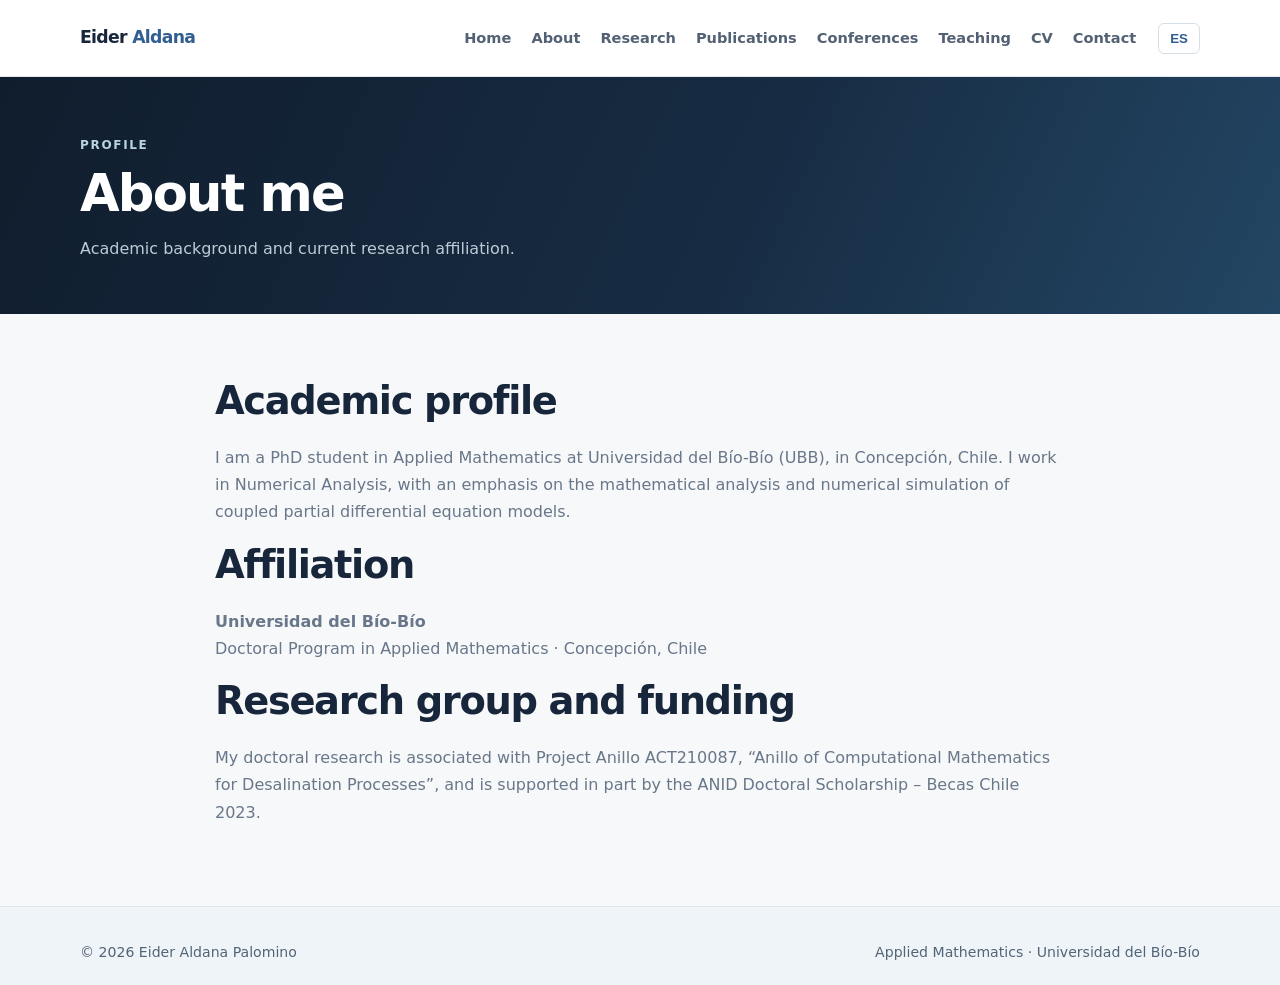
==== about.html @ 588ac763 "Publish academic personal website" ====
<!doctype html>
<html lang="en">
<head>
  <meta charset="utf-8">
  <meta name="viewport" content="width=device-width, initial-scale=1">
  <meta name="description" content="Academic website of Eider Aldana Palomino, PhD student in Applied Mathematics.">
  <title>About | Eider Aldana</title>
  <link rel="stylesheet" href="styles.css">
</head>
<body data-en-title="About | Eider Aldana" data-es-title="Perfil | Eider Aldana">

<header class="site-header">
  <div class="container header-inner">
    <a class="brand" href="index.html">Eider <span>Aldana</span></a>
    <button class="menu-toggle" aria-label="Open navigation">Menu</button>
    <div class="nav-wrap">
      <nav aria-label="Main navigation">
        <a href="index.html" data-en="Home" data-es="Inicio">Home</a>
        <a href="about.html" data-en="About" data-es="Perfil">About</a>
        <a href="research.html" data-en="Research" data-es="Investigación">Research</a>
        <a href="publications.html" data-en="Publications" data-es="Publicaciones">Publications</a>
        <a href="conferences.html" data-en="Conferences" data-es="Congresos">Conferences</a>
        <a href="teaching.html" data-en="Teaching" data-es="Docencia">Teaching</a>
        <a href="cv.html" data-en="CV" data-es="CV">CV</a>
        <a href="contact.html" data-en="Contact" data-es="Contacto">Contact</a>
      </nav>
      <button class="lang-switch" data-lang-label aria-label="Change language">ES</button>
    </div>
  </div>
</header>

<main>
  <section class="page-hero">
    <div class="container">
      <div class="eyebrow" data-en="Profile" data-es="Perfil">Profile</div>
      <h1 data-en="About me" data-es="Sobre mí">About me</h1>
      <p data-en="Academic background and current research affiliation." data-es="Formación académica y afiliación de investigación.">Academic background and current research affiliation.</p>
    </div>
  </section>
<section class="section"><div class="container content-narrow prose">
<h2 data-en="Academic profile" data-es="Perfil académico">Academic profile</h2>
<p data-en="I am a PhD student in Applied Mathematics at Universidad del Bío-Bío (UBB), in Concepción, Chile. I work in Numerical Analysis, with an emphasis on the mathematical analysis and numerical simulation of coupled partial differential equation models." data-es="Soy estudiante del Doctorado en Matemática Aplicada de la Universidad del Bío-Bío (UBB), en Concepción, Chile. Trabajo en Análisis Numérico, con énfasis en el análisis matemático y la simulación numérica de modelos acoplados de ecuaciones diferenciales parciales.">I am a PhD student in Applied Mathematics at Universidad del Bío-Bío (UBB), in Concepción, Chile. I work in Numerical Analysis, with an emphasis on the mathematical analysis and numerical simulation of coupled partial differential equation models.</p>
<h2 data-en="Affiliation" data-es="Afiliación">Affiliation</h2>
<p><strong>Universidad del Bío-Bío</strong><br><span data-en="Doctoral Program in Applied Mathematics · Concepción, Chile" data-es="Programa de Doctorado en Matemática Aplicada · Concepción, Chile">Doctoral Program in Applied Mathematics · Concepción, Chile</span></p>
<h2 data-en="Research group and funding" data-es="Grupo de investigación y financiamiento">Research group and funding</h2>
<p data-en="My doctoral research is associated with Project Anillo ACT210087, “Anillo of Computational Mathematics for Desalination Processes”, and is supported in part by the ANID Doctoral Scholarship – Becas Chile 2023." data-es="Mi investigación doctoral está asociada al Proyecto Anillo ACT210087, “Anillo of Computational Mathematics for Desalination Processes”, y cuenta con el apoyo parcial de la Beca de Doctorado ANID – Becas Chile 2023.">My doctoral research is associated with Project Anillo ACT210087, “Anillo of Computational Mathematics for Desalination Processes”, and is supported in part by the ANID Doctoral Scholarship – Becas Chile 2023.</p>
</div></section>
</main>

<footer class="site-footer">
  <div class="container footer-inner">
    <span>© <span id="year">2026</span> Eider Aldana Palomino</span>
    <span data-en="Applied Mathematics · Universidad del Bío-Bío" data-es="Matemática Aplicada · Universidad del Bío-Bío">Applied Mathematics · Universidad del Bío-Bío</span>
  </div>
</footer>
<script src="script.js"></script>

</body>
</html>
---- styles.css ----
:root {
  --ink: #17263a;
  --muted: #64748b;
  --paper: #f7f8fa;
  --white: #fff;
  --line: #e4e9ef;
  --blue: #315f91;
  --blue-dark: #203f62;
  --cyan: #9ec8d6;
  --navy: #14263a;
  --navy-deep: #0e1b2a;
  --max: 1120px;
}
* { box-sizing: border-box; }
html { scroll-behavior: smooth; }
body { margin: 0; color: var(--ink); background: var(--paper); font: 16px/1.7 Inter, ui-sans-serif, system-ui, -apple-system, BlinkMacSystemFont, "Segoe UI", sans-serif; }
a { color: var(--blue); text-decoration: none; }
a:hover { color: var(--cyan); }
.container { width: min(var(--max), calc(100% - 44px)); margin: 0 auto; }
.site-header { position: sticky; top: 0; z-index: 20; background: rgba(255,255,255,.96); border-bottom: 1px solid var(--line); backdrop-filter: blur(12px); }
.header-inner { min-height: 76px; display: flex; align-items: center; justify-content: space-between; gap: 24px; }
.brand { color: var(--ink); font-weight: 800; letter-spacing: -.04em; font-size: 1.08rem; white-space: nowrap; }
.brand span { color: var(--blue); }
.nav-wrap { display: flex; align-items: center; gap: 22px; }
nav { display: flex; align-items: center; gap: 20px; }
nav a { color: #536174; font-size: .91rem; font-weight: 600; }
nav a:hover, nav a[aria-current="page"] { color: var(--blue); }
nav a[aria-current="page"] { box-shadow: inset 0 -2px var(--cyan); padding-bottom: 7px; }
.lang-switch { border: 1px solid #d6dee7; background: white; color: var(--blue); border-radius: 6px; padding: 7px 11px; font-weight: 700; cursor: pointer; }
.menu-toggle { display: none; border: 1px solid var(--line); background: white; border-radius: 8px; padding: 8px 10px; color: var(--ink); }
.hero { background: linear-gradient(115deg,#101d2d 0%,#172c43 58%,#234664 100%); color: white; padding: 76px 0 82px; position: relative; overflow: hidden; }
.hero:after { content: ""; position: absolute; width: 580px; height: 580px; border: 1px solid rgba(185,218,230,.12); border-radius: 50%; right: -170px; top: -230px; box-shadow: 0 0 0 55px rgba(185,218,230,.025),0 0 0 110px rgba(185,218,230,.02); }
.hero-grid { display: grid; grid-template-columns: 1.25fr .75fr; gap: 72px; align-items: center; position: relative; z-index: 1; }
.eyebrow { color: #b8d4df; font-weight: 800; text-transform: uppercase; letter-spacing: .14em; font-size: .75rem; }
h1,h2,h3 { line-height: 1.2; letter-spacing: -.035em; }
h1 { font-size: clamp(2.6rem, 5vw, 4.4rem); margin: 14px 0 18px; }
.hero h1 span { color: var(--cyan); }
h2 { font-size: clamp(1.8rem, 3vw, 2.45rem); margin: 0 0 20px; }
h3 { font-size: 1.16rem; margin: 0 0 8px; }
.lead { color: #bdcbd7; font-size: 1.13rem; max-width: 680px; }
.hero-actions { display: flex; flex-wrap: wrap; gap: 12px; margin-top: 28px; }
.button { display: inline-block; padding: 11px 18px; border-radius: 6px; background: var(--cyan); color: #13263a; font-weight: 750; }
.button:hover { background: #c4e0e8; color: #13263a; }
.button.secondary { background: transparent; color: #edf3f7; border: 1px solid #62758a; }
.button.secondary:hover { background: rgba(255,255,255,.08); }
.portrait-wrap { position: relative; max-width: 340px; justify-self: center; }
.portrait-wrap:before { content: ""; position: absolute; inset: 18px -16px -16px 18px; border: 1px solid rgba(158,200,214,.65); border-radius: 12px; }
.portrait { position: relative; display: block; width: 100%; aspect-ratio: 4/5; object-fit: cover; object-position: 56% 45%; border-radius: 10px; box-shadow: 0 18px 50px #07142166; }
.page-hero { background: linear-gradient(115deg,#101d2d 0%,#172c43 58%,#234664 100%); color: white; padding: 58px 0 52px; }
.page-hero h1 { font-size: clamp(2.25rem, 4vw, 3.3rem); margin: 8px 0 10px; }
.page-hero p { color: #bdcbd7; max-width: 760px; margin: 0; }
.section { padding: 64px 0; }
.section.alt { background: #eef2f6; }
.section-intro { max-width: 760px; color: #718093; margin-top: -8px; }
.cards { display: grid; grid-template-columns: repeat(3, 1fr); gap: 18px; margin-top: 28px; }
.card { border: 1px solid #e2e8ee; border-radius: 9px; padding: 23px; background: white; }
.card p { color: #748397; margin-bottom: 0; }
.tag-list { display: flex; flex-wrap: wrap; gap: 8px; padding: 0; list-style: none; }
.tag-list li { background: #eaf0f5; color: #34516b; border-radius: 4px; padding: 5px 11px; font-size: .84rem; font-weight: 650; }
.content-narrow { max-width: 850px; }
.prose p { color: #687789; }
.prose ul { padding-left: 22px; }
.prose li { margin: 8px 0; }
.item { padding: 22px 0; border-bottom: 1px solid var(--line); }
.item:first-child { padding-top: 0; }
.meta { color: #738194; font-size: .91rem; }
.site-footer { background: var(--navy-deep); padding: 28px 0; color: #8fa0b0; font-size: .88rem; }
.footer-inner { display: flex; justify-content: space-between; gap: 18px; flex-wrap: wrap; }
.inline-links { display: flex; gap: 16px; flex-wrap: wrap; }
.site-footer a { color: #b7c8d3; }
.notice { border-left: 3px solid var(--cyan); padding: 12px 16px; background: #eef4f7; color: #405b70; border-radius: 0 7px 7px 0; }
@media (max-width: 900px) { .nav-wrap { gap: 12px; } nav { gap: 12px; } nav a { font-size: .84rem; } .hero-grid { gap: 38px; } }
@media (max-width: 720px) {
  .header-inner { min-height: 68px; }
  .menu-toggle { display: inline-block; }
  .nav-wrap { display: none; position: absolute; top: 68px; left: 0; right: 0; padding: 18px 22px; background: white; border-bottom: 1px solid var(--line); align-items: flex-start; }
  .nav-wrap.open { display: flex; flex-direction: column; }
  nav { flex-direction: column; align-items: flex-start; width: 100%; gap: 12px; }
  .hero { padding: 52px 0 60px; }
  .hero-grid { grid-template-columns: 1fr; gap: 38px; }
  .portrait-wrap { width: min(76%, 300px); }
  .cards { grid-template-columns: 1fr; }
  .section { padding: 48px 0; }
}


.random-pics { background: #fff; }
.random-pics h2 { color: #245fba; font-family: Georgia, serif; }
.photo-grid { display: grid; grid-template-columns: 1fr 1.35fr 1.35fr; gap: 24px; align-items: start; margin-top: 30px; }
.photo-card { margin: 0; min-width: 0; }
.photo-card img, .photo-card iframe { display: block; width: 100%; height: 300px; object-fit: cover; border: 0; border-radius: 2px; background: #edf1f5; }
.photo-card figcaption { padding: 12px 8px 0; color: #202b38; font-family: Georgia, serif; font-size: 1.05rem; }
.image-credits { margin-top: 24px; color: #8793a1; font-size: .76rem; }
.image-credits a { color: #647b95; text-decoration: underline; }
.site-footer { position: relative; overflow: hidden; background: #050608; color: #dce4ec; padding: 34px 0 22px; }
.footer-pattern { position: absolute; inset: 0; opacity: .75; pointer-events: none; background: repeating-linear-gradient(135deg, transparent 0 38px, rgba(255,255,255,.07) 39px 48px, transparent 49px 88px), linear-gradient(110deg, transparent 48%, #087bd8 48.2% 49%, transparent 49.2% 100%), linear-gradient(70deg, transparent 58%, #e94a22 58.2% 59%, transparent 59.2% 100%), linear-gradient(130deg, transparent 69%, #a43bb9 69.2% 70%, transparent 70.2% 100%), linear-gradient(45deg, transparent 82%, #d82e65 82.2% 83%, transparent 83.2% 100%), linear-gradient(135deg, transparent 91%, #f0d400 91.2% 92%, transparent 92.2% 100%); }
.footer-content { position: relative; z-index: 1; text-align: center; }
.footer-email { margin: 4px 0 22px; font-size: 1.02rem; font-weight: 600; }
.footer-email a { color: white; text-decoration: underline; }
.social-icons { display: flex; justify-content: center; align-items: center; gap: 17px; }
.social-icons a { display: flex; width: 48px; height: 48px; align-items: center; justify-content: center; border-radius: 50%; background: #f8fafc; color: #111827; transition: transform .2s ease; font-weight: 700; }
.social-icons a:hover { transform: translateY(-4px); color: #245fba; }
.social-icons svg { width: 25px; height: 25px; }
.social-icons .researchgate { background: #00c5a4; color: white; font-family: Georgia,serif; font-size: 21px; }
.social-icons .researchgate sup { font-size: 9px; }
.social-icons .orcid { background: #a6ce39; color: white; font-size: 20px; }
.footer-bottom { display: flex; justify-content: space-between; flex-wrap: wrap; gap: 10px; border-top: 1px solid #ffffff26; margin-top: 26px; padding-top: 16px; color: #aab7c4; font-size: .82rem; }
@media (max-width: 760px) { .photo-grid { grid-template-columns: 1fr; gap: 22px; } .photo-card img, .photo-card iframe { height: 270px; } .footer-bottom { justify-content: center; text-align: center; } }


/* Minimal academic footer */
.site-footer {
  position: relative;
  overflow: hidden;
  background: #eef4f7;
  color: #526477;
  padding: 34px 0 20px;
  border-top: 1px solid #dce6ec;
}
.footer-pattern { display: none; }
.footer-content { position: relative; z-index: 1; text-align: center; }
.footer-email { margin: 0 0 20px; font-size: .98rem; font-weight: 600; }
.footer-email a { color: #173b5e; text-decoration: none; }
.footer-email a:hover { color: #087eaa; text-decoration: underline; }
.social-icons { display: flex; justify-content: center; align-items: center; gap: 12px; flex-wrap: wrap; }
.social-icons a,
.social-icons .researchgate,
.social-icons .orcid {
  display: flex;
  width: 44px;
  height: 44px;
  align-items: center;
  justify-content: center;
  border-radius: 50%;
  background: #ffffff;
  color: #244b6b;
  border: 1px solid #d6e2e9;
  box-shadow: 0 2px 7px rgba(27, 57, 79, .06);
  transition: transform .2s ease, background .2s ease, color .2s ease;
}
.social-icons .researchgate {
  background: #00c5a4;
  color: #ffffff;
  border-color: #00c5a4;
}
.social-icons .orcid {
  background: #a6ce39;
  color: #ffffff;
  border-color: #a6ce39;
}
.social-icons a:hover {
  transform: translateY(-3px);
  background: #dff1f6;
  color: #087eaa;
}
.social-icons .researchgate { font-family: Georgia,serif; font-size: 19px; }
.social-icons .researchgate sup { font-size: 8px; }
.social-icons .orcid { font-size: 18px; }
.footer-bottom {
  display: flex;
  justify-content: space-between;
  flex-wrap: wrap;
  gap: 10px;
  border-top: 1px solid #d4e0e7;
  margin-top: 24px;
  padding-top: 15px;
  color: #647789;
  font-size: .82rem;
}
.site-footer a { color: #244b6b; }
@media (max-width: 760px) {
  .footer-bottom { justify-content: center; text-align: center; }
}

/* Automatic photo carousel in the home-page hero */
.photo-carousel { width: min(100%, 340px); aspect-ratio: 4 / 5; }
.carousel-stage { position: absolute; inset: 0; overflow: hidden; border-radius: 10px; }
.carousel-image {
  position: absolute; inset: 0; width: 100%; height: 100%;
  aspect-ratio: auto; object-fit: cover; object-position: center;
  opacity: 0; transition: opacity .8s ease; box-shadow: none; border-radius: 10px;
}
.carousel-image.is-active { opacity: 1; }
.carousel-control {
  position: absolute; z-index: 3; top: 50%; transform: translateY(-50%);
  width: 36px; height: 36px; border: 1px solid rgba(255,255,255,.65);
  border-radius: 50%; background: rgba(12, 29, 46, .68); color: #fff;
  font-size: 20px; line-height: 1; cursor: pointer; display: grid; place-items: center;
  transition: background .2s ease, opacity .2s ease;
}
.carousel-control:hover, .carousel-control:focus-visible { background: rgba(12, 29, 46, .95); }
.carousel-prev { left: 12px; }
.carousel-next { right: 12px; }
.carousel-indicators {
  position: absolute; z-index: 3; left: 0; right: 0; bottom: 12px;
  display: flex; justify-content: center; align-items: center; gap: 6px; padding: 0 36px;
}
.carousel-indicators button {
  width: 7px; height: 7px; padding: 0; border: 0; border-radius: 50%;
  background: rgba(255,255,255,.58); cursor: pointer; box-shadow: 0 1px 4px rgba(0,0,0,.35);
}
.carousel-indicators button[aria-current="true"] { width: 19px; border-radius: 5px; background: #fff; }
.carousel-control:focus-visible, .carousel-indicators button:focus-visible { outline: 2px solid #fff; outline-offset: 3px; }
@media (max-width: 760px) { .photo-carousel { width: min(76%, 300px); } }
@media (prefers-reduced-motion: reduce) { .carousel-image, .carousel-control { transition: none; } }
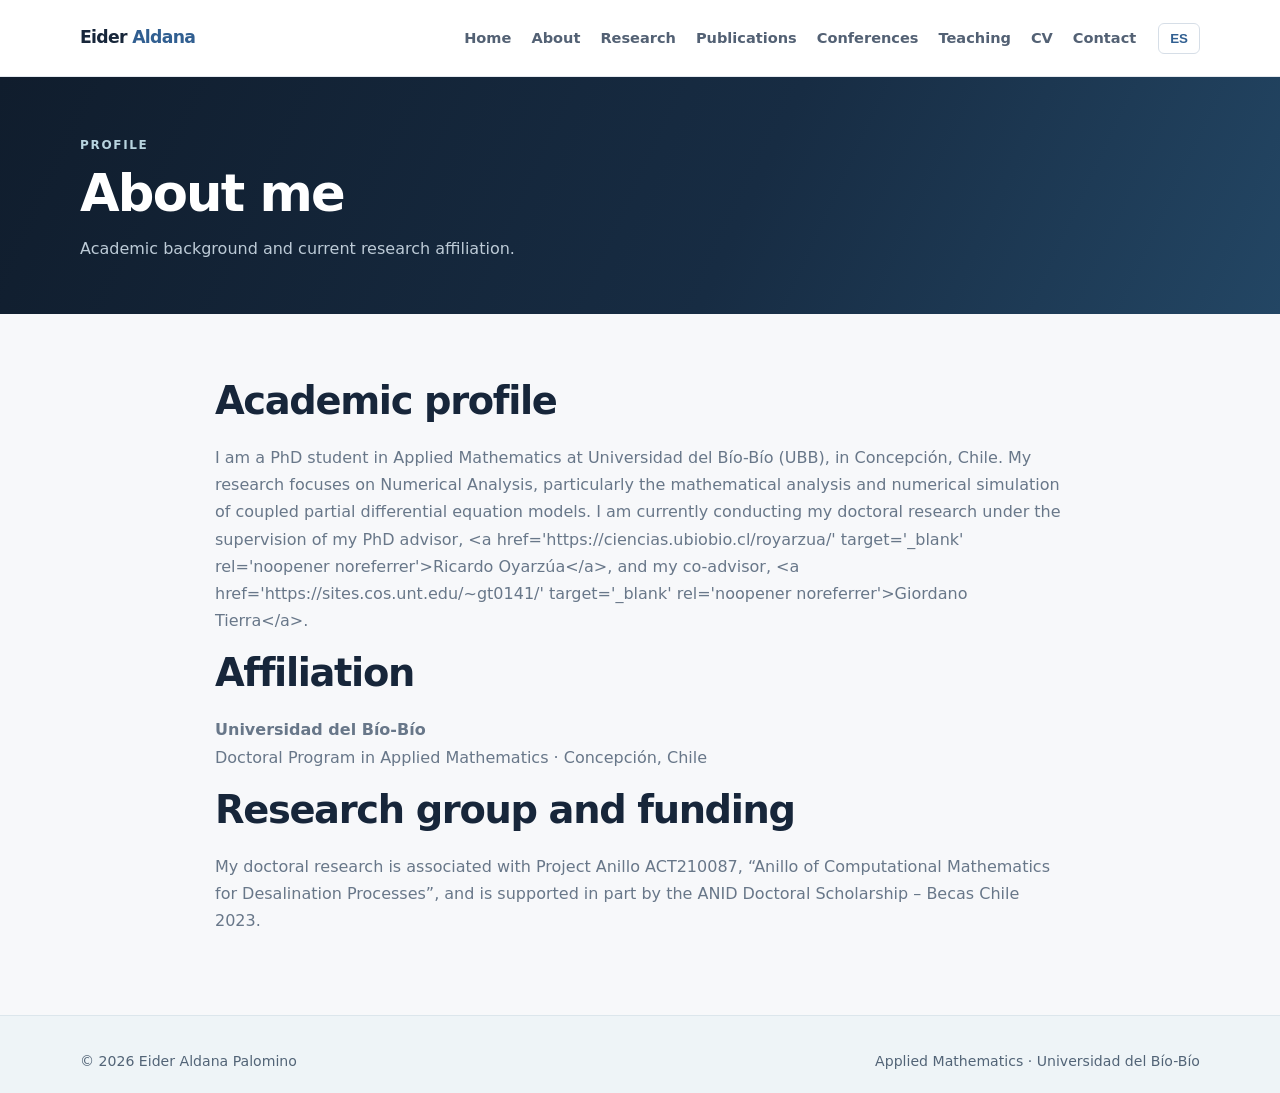
==== commit 95b73d06: "Update academic biography and thesis supervision links" ====
--- a/about.html
+++ b/about.html
@@ -4,6 +4,7 @@
   <meta charset="utf-8">
   <meta name="viewport" content="width=device-width, initial-scale=1">
   <meta name="description" content="Academic website of Eider Aldana Palomino, PhD student in Applied Mathematics.">
+  <meta name="robots" content="noindex, follow">
   <title>About | Eider Aldana</title>
   <link rel="stylesheet" href="styles.css">
 </head>
@@ -39,7 +40,11 @@
   </section>
 <section class="section"><div class="container content-narrow prose">
 <h2 data-en="Academic profile" data-es="Perfil académico">Academic profile</h2>
-<p data-en="I am a PhD student in Applied Mathematics at Universidad del Bío-Bío (UBB), in Concepción, Chile. I work in Numerical Analysis, with an emphasis on the mathematical analysis and numerical simulation of coupled partial differential equation models." data-es="Soy estudiante del Doctorado en Matemática Aplicada de la Universidad del Bío-Bío (UBB), en Concepción, Chile. Trabajo en Análisis Numérico, con énfasis en el análisis matemático y la simulación numérica de modelos acoplados de ecuaciones diferenciales parciales.">I am a PhD student in Applied Mathematics at Universidad del Bío-Bío (UBB), in Concepción, Chile. I work in Numerical Analysis, with an emphasis on the mathematical analysis and numerical simulation of coupled partial differential equation models.</p>
+<p
+  data-en="I am a PhD student in Applied Mathematics at Universidad del Bío-Bío (UBB), in Concepción, Chile. My research focuses on Numerical Analysis, particularly the mathematical analysis and numerical simulation of coupled partial differential equation models. I am currently conducting my doctoral research under the supervision of my PhD advisor, <a href='https://ciencias.ubiobio.cl/royarzua/' target='_blank' rel='noopener noreferrer'>Ricardo Oyarzúa</a>, and my co-advisor, <a href='https://sites.cos.unt.edu/~gt0141/' target='_blank' rel='noopener noreferrer'>Giordano Tierra</a>."
+  data-es="Soy estudiante del Doctorado en Matemática Aplicada de la Universidad del Bío-Bío (UBB), en Concepción, Chile. Mi investigación se centra en el Análisis Numérico, particularmente en el análisis matemático y la simulación numérica de modelos acoplados de ecuaciones diferenciales parciales. Actualmente, desarrollo mi investigación doctoral bajo la supervisión de mi director de tesis, <a href='https://ciencias.ubiobio.cl/royarzua/' target='_blank' rel='noopener noreferrer'>Ricardo Oyarzúa</a>, y mi codirector, <a href='https://sites.cos.unt.edu/~gt0141/' target='_blank' rel='noopener noreferrer'>Giordano Tierra</a>.">
+  I am a PhD student in Applied Mathematics at Universidad del Bío-Bío (UBB), in Concepción, Chile. My research focuses on Numerical Analysis, particularly the mathematical analysis and numerical simulation of coupled partial differential equation models. I am currently conducting my doctoral research under the supervision of my PhD advisor, <a href="https://ciencias.ubiobio.cl/royarzua/" target="_blank" rel="noopener noreferrer">Ricardo Oyarzúa</a>, and my co-advisor, <a href="https://sites.cos.unt.edu/~gt0141/" target="_blank" rel="noopener noreferrer">Giordano Tierra</a>.
+</p>
 <h2 data-en="Affiliation" data-es="Afiliación">Affiliation</h2>
 <p><strong>Universidad del Bío-Bío</strong><br><span data-en="Doctoral Program in Applied Mathematics · Concepción, Chile" data-es="Programa de Doctorado en Matemática Aplicada · Concepción, Chile">Doctoral Program in Applied Mathematics · Concepción, Chile</span></p>
 <h2 data-en="Research group and funding" data-es="Grupo de investigación y financiamiento">Research group and funding</h2>
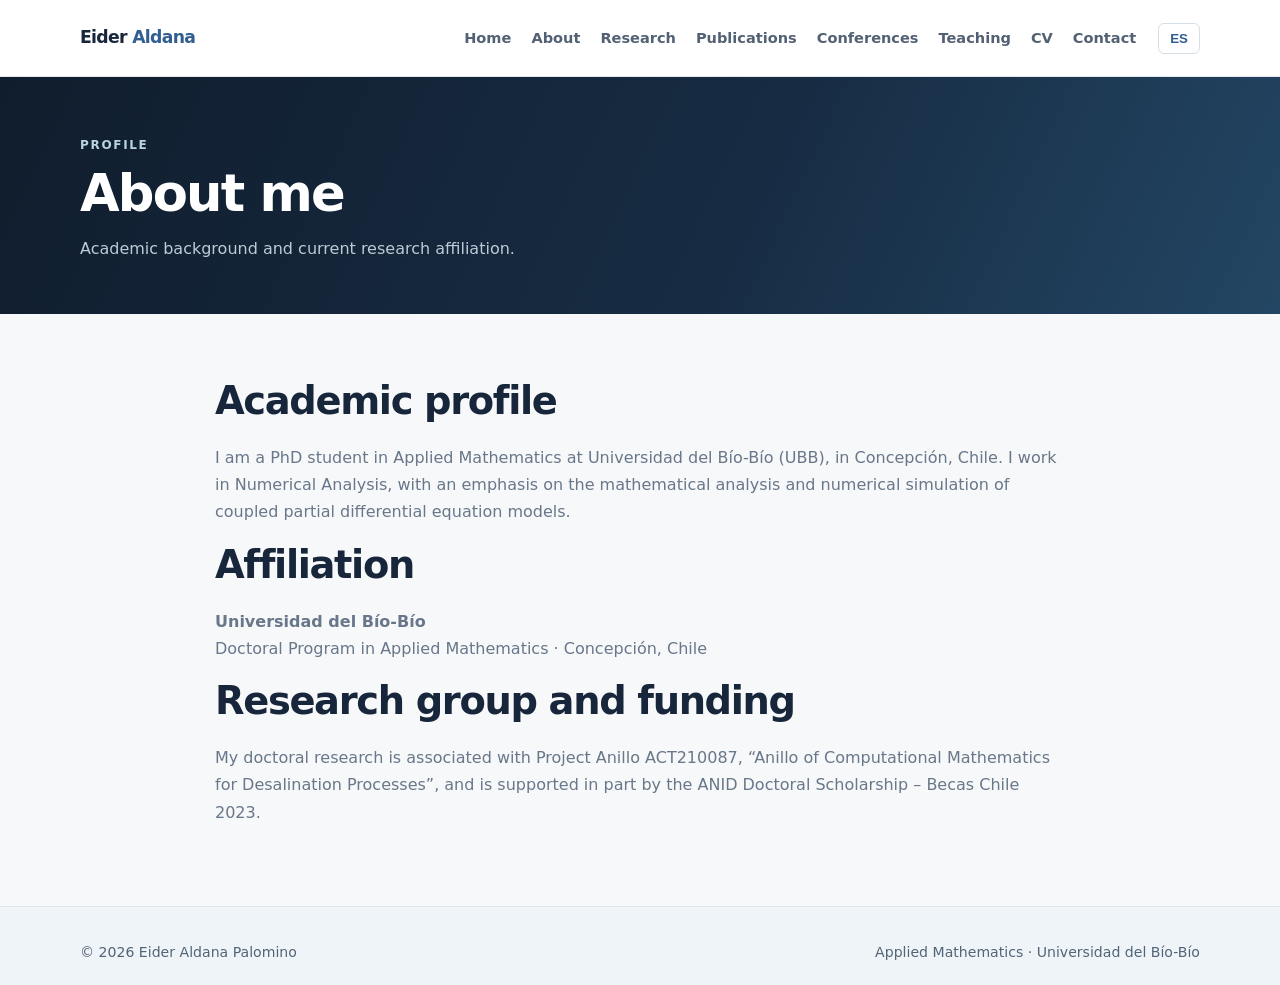
==== commit 76c63144: "Back" ====
--- a/about.html
+++ b/about.html
@@ -40,11 +40,7 @@
   </section>
 <section class="section"><div class="container content-narrow prose">
 <h2 data-en="Academic profile" data-es="Perfil académico">Academic profile</h2>
-<p
-  data-en="I am a PhD student in Applied Mathematics at Universidad del Bío-Bío (UBB), in Concepción, Chile. My research focuses on Numerical Analysis, particularly the mathematical analysis and numerical simulation of coupled partial differential equation models. I am currently conducting my doctoral research under the supervision of my PhD advisor, <a href='https://ciencias.ubiobio.cl/royarzua/' target='_blank' rel='noopener noreferrer'>Ricardo Oyarzúa</a>, and my co-advisor, <a href='https://sites.cos.unt.edu/~gt0141/' target='_blank' rel='noopener noreferrer'>Giordano Tierra</a>."
-  data-es="Soy estudiante del Doctorado en Matemática Aplicada de la Universidad del Bío-Bío (UBB), en Concepción, Chile. Mi investigación se centra en el Análisis Numérico, particularmente en el análisis matemático y la simulación numérica de modelos acoplados de ecuaciones diferenciales parciales. Actualmente, desarrollo mi investigación doctoral bajo la supervisión de mi director de tesis, <a href='https://ciencias.ubiobio.cl/royarzua/' target='_blank' rel='noopener noreferrer'>Ricardo Oyarzúa</a>, y mi codirector, <a href='https://sites.cos.unt.edu/~gt0141/' target='_blank' rel='noopener noreferrer'>Giordano Tierra</a>.">
-  I am a PhD student in Applied Mathematics at Universidad del Bío-Bío (UBB), in Concepción, Chile. My research focuses on Numerical Analysis, particularly the mathematical analysis and numerical simulation of coupled partial differential equation models. I am currently conducting my doctoral research under the supervision of my PhD advisor, <a href="https://ciencias.ubiobio.cl/royarzua/" target="_blank" rel="noopener noreferrer">Ricardo Oyarzúa</a>, and my co-advisor, <a href="https://sites.cos.unt.edu/~gt0141/" target="_blank" rel="noopener noreferrer">Giordano Tierra</a>.
-</p>
+<p data-en="I am a PhD student in Applied Mathematics at Universidad del Bío-Bío (UBB), in Concepción, Chile. I work in Numerical Analysis, with an emphasis on the mathematical analysis and numerical simulation of coupled partial differential equation models." data-es="Soy estudiante del Doctorado en Matemática Aplicada de la Universidad del Bío-Bío (UBB), en Concepción, Chile. Trabajo en Análisis Numérico, con énfasis en el análisis matemático y la simulación numérica de modelos acoplados de ecuaciones diferenciales parciales.">I am a PhD student in Applied Mathematics at Universidad del Bío-Bío (UBB), in Concepción, Chile. I work in Numerical Analysis, with an emphasis on the mathematical analysis and numerical simulation of coupled partial differential equation models.</p>
 <h2 data-en="Affiliation" data-es="Afiliación">Affiliation</h2>
 <p><strong>Universidad del Bío-Bío</strong><br><span data-en="Doctoral Program in Applied Mathematics · Concepción, Chile" data-es="Programa de Doctorado en Matemática Aplicada · Concepción, Chile">Doctoral Program in Applied Mathematics · Concepción, Chile</span></p>
 <h2 data-en="Research group and funding" data-es="Grupo de investigación y financiamiento">Research group and funding</h2>
